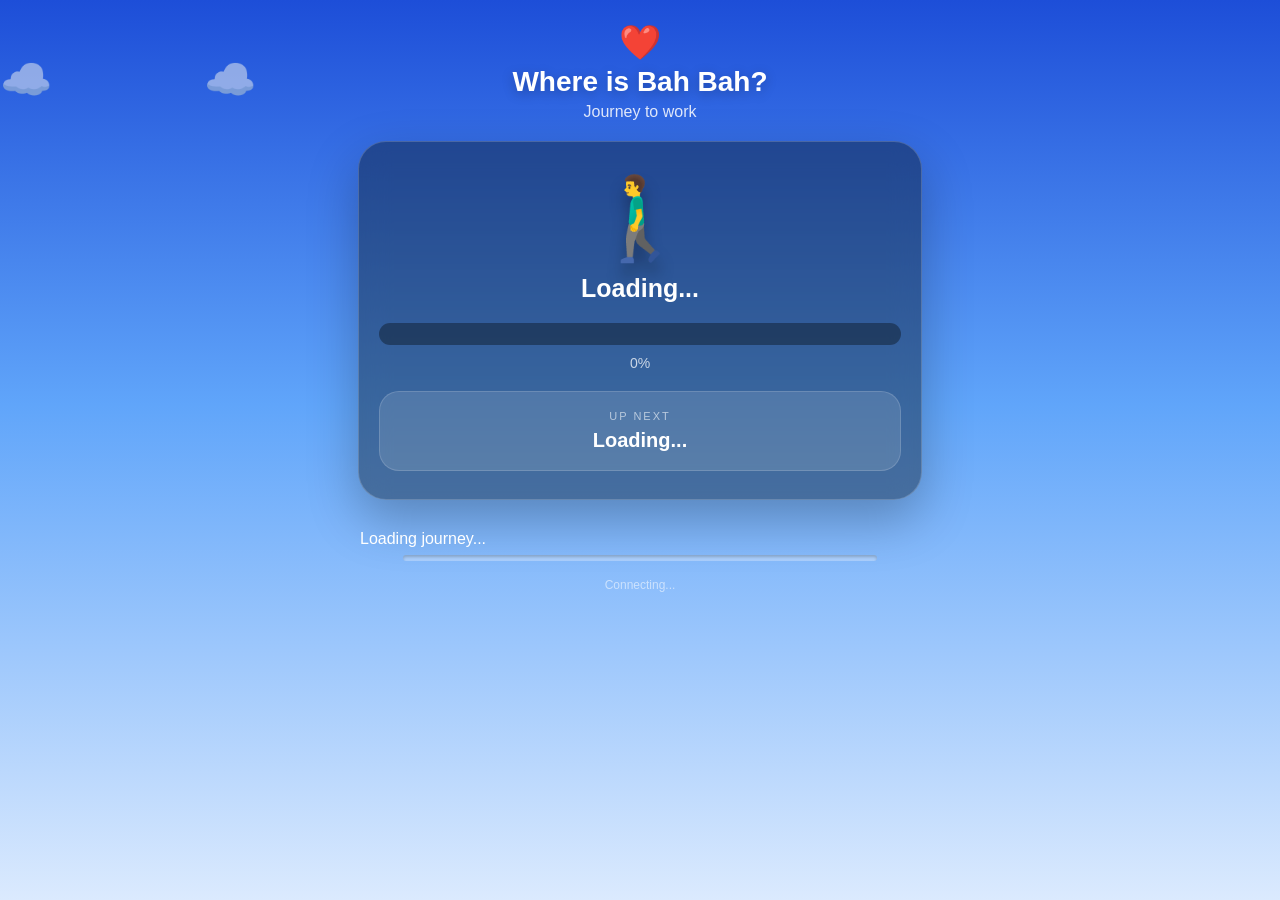
==== Family.html @ a85ae282 "Create Family.html" ====
<!DOCTYPE html>
<html lang="en">

<head>

  <meta charset="UTF-8">

  <meta
    name="viewport"
    content="width=device-width, initial-scale=1.0"
  >

  <meta
    name="theme-color"
    content="#2563eb"
  >

  <title>Where is Bah Bah? ❤️</title>

  <link
    rel="stylesheet"
    href="style.css"
  >

</head>

<body>

<main class="app">

  <header>

    <div class="heart">❤️</div>

    <h1>Where is Bah Bah?</h1>

    <p class="subtitle">
      Journey to work
    </p>

  </header>


  <!-- CURRENT LOCATION -->

  <section class="current">

    <div
      id="currentEmoji"
      class="current-emoji"
    >
      🚶‍♂️
    </div>

    <h2 id="currentTitle">
      Loading...
    </h2>


    <div class="progress-container">

      <div
        id="progressBar"
        class="progress-bar"
      ></div>

    </div>


    <div
      id="progressText"
      class="progress-text"
    >
      0%
    </div>


    <div class="up-next">

      <div class="up-next-label">
        Up next
      </div>

      <div
        id="upNext"
        class="up-next-stage"
      >
        Loading...
      </div>

    </div>

  </section>


  <!-- JOURNEY TIMELINE -->

  <section
    id="journey"
    class="journey"
  >

    <div class="loading">
      Loading journey...
    </div>

  </section>


  <p
    id="status"
    class="updated"
  >
    Connecting...
  </p>


  <p
    id="updated"
    class="updated"
  ></p>

</main>


<script src="config.js"></script>

<script src="family.js"></script>

</body>

</html>
---- style.css ----
* {
box-sizing: border-box;
}

:root {
--blue: #2563eb;
--blue-light: #60a5fa;
--green: #22c55e;
--dark: #07111f;
--card: rgba(255, 255, 255, 0.10);
}

body {
margin: 0;
min-height: 100vh;

font-family:
-apple-system,
BlinkMacSystemFont,
"Segoe UI",
Roboto,
Arial,
sans-serif;

color: white;

background:
linear-gradient(
180deg,
#1d4ed8 0%,
#60a5fa 45%,
#dbeafe 100%
);

overflow-x: hidden;
}

/* --------------------------------
APP
-------------------------------- */

.app {
width: 100%;
max-width: 600px;
min-height: 100vh;

margin: auto;
padding: 22px 18px 40px;

position: relative;
}

/* --------------------------------
SKY
-------------------------------- */

body::before {
content: "☁️ ☁️";

position: fixed;
top: 55px;
left: 0;

width: 100%;

font-size: 42px;
letter-spacing: 70px;

opacity: 0.55;

pointer-events: none;

animation: clouds 25s linear infinite;
}

@keyframes clouds {

from {
transform: translateX(-10%);
}

to {
transform: translateX(10%);
}
}

/* --------------------------------
HEADER
-------------------------------- */

header {
text-align: center;
margin-bottom: 20px;

position: relative;
z-index: 2;
}

.heart {
font-size: 34px;

animation:
heartbeat 1.8s infinite;
}

@keyframes heartbeat {

0%, 100% {
transform: scale(1);
}

10% {
transform: scale(1.12);
}

20% {
transform: scale(1);
}
}

h1 {
margin: 4px 0 0;

font-size: 28px;
font-weight: 800;

text-shadow:
0 3px 12px rgba(0,0,0,.25);
}

.subtitle {
margin: 5px 0 0;

color: rgba(255,255,255,.85);
}

/* --------------------------------
CURRENT JOURNEY CARD
-------------------------------- */

.current {
position: relative;
z-index: 2;

padding: 28px 20px;

text-align: center;

border-radius: 28px;

background: rgba(7,17,31,.42);

backdrop-filter: blur(15px);

box-shadow:
0 20px 50px rgba(0,0,0,.25);

border:
1px solid rgba(255,255,255,.18);
}

/* --------------------------------
TRANSPORT CHARACTER
-------------------------------- */

.current-emoji {
font-size: 82px;

display: inline-block;

filter:
drop-shadow(0 14px 8px rgba(0,0,0,.3));

animation:
vehicleFloat 2.2s ease-in-out infinite;
}

@keyframes vehicleFloat {

0%, 100% {
transform:
translateY(0)
rotate(-1deg);
}

50% {
transform:
translateY(-12px)
rotate(1deg);
}
}

.current h2 {
margin: 8px 0 20px;

font-size: 25px;
font-weight: 800;
}

/* --------------------------------
PROGRESS
-------------------------------- */

.progress-container {

height: 22px;

width: 100%;

padding: 3px;

background:
rgba(0,0,0,.35);

border-radius: 999px;

overflow: hidden;
}

.progress-bar {

height: 100%;

width: 0%;

border-radius: 999px;

background:
linear-gradient(
90deg,
#22c55e,
#86efac,
#38bdf8
);

box-shadow:
0 0 14px rgba(34,197,94,.65);

transition:
width 0.8s cubic-bezier(.2,.8,.2,1);

position: relative;
}

.progress-bar::after {

content: "";

position: absolute;

top: 0;
left: -100%;

width: 100%;
height: 100%;

background:
linear-gradient(
90deg,
transparent,
rgba(255,255,255,.65),
transparent
);

animation:
progressShine 2s infinite;
}

@keyframes progressShine {

from {
left: -100%;
}

to {
left: 100%;
}
}

.progress-text {

margin-top: 10px;

font-size: 14px;

color: rgba(255,255,255,.75);
}

/* --------------------------------
JOURNEY TRACK
-------------------------------- */

.journey {

display: flex;

align-items: flex-start;

justify-content: space-between;

margin: 30px 0;

padding: 0 2px;

position: relative;

z-index: 2;
}

/* horizontal track */

.journey::before {

content: "";

position: absolute;

top: 25px;

left: 8%;

right: 8%;

height: 6px;

border-radius: 10px;

background:
rgba(255,255,255,.30);

box-shadow:
inset 0 2px 3px rgba(0,0,0,.2);
}

/* --------------------------------
STAGE
-------------------------------- */

.stage {

flex: 1;

position: relative;

text-align: center;

z-index: 2;
}

.stage-icon {

width: 50px;
height: 50px;

margin: auto;

display: flex;

align-items: center;
justify-content: center;

border-radius: 50%;

font-size: 23px;

background:
rgba(7,17,31,.65);

border:
3px solid rgba(255,255,255,.35);

box-shadow:
0 7px 14px rgba(0,0,0,.25);

transition:
all .4s ease;
}

/* completed */

.stage.completed .stage-icon {

background:
linear-gradient(
145deg,
#16a34a,
#22c55e
);

border-color:
#bbf7d0;

transform:
translateY(-2px);

box-shadow:
0 0 18px rgba(34,197,94,.5);
}

/* current */

.stage.current .stage-icon {

background:
linear-gradient(
145deg,
#2563eb,
#60a5fa
);

border-color:
white;

transform:
scale(1.22)
translateY(-4px);

box-shadow:
0 0 25px rgba(96,165,250,.85);
}

/* labels */

.stage-label {

margin-top: 10px;

font-size: 9px;

line-height: 1.15;

color:
rgba(255,255,255,.65);
}

.stage.current .stage-label {

color: white;

font-weight: 800;
}

/* --------------------------------
UP NEXT
-------------------------------- */

.up-next {

margin-top: 20px;

padding: 18px;

border-radius: 20px;

background:
rgba(255,255,255,.12);

border:
1px solid rgba(255,255,255,.15);

text-align: center;
}

.up-next-label {

text-transform: uppercase;

font-size: 11px;

letter-spacing: 2px;

color:
rgba(255,255,255,.6);
}

.up-next-stage {

margin-top: 7px;

font-size: 20px;

font-weight: 700;
}

/* --------------------------------
NEXT BUTTON
-------------------------------- */

.next-button {

display: block;

width: 100%;

max-width: 350px;

margin:
25px auto 0;

padding: 18px;

border: none;

border-radius: 18px;

background:
linear-gradient(
135deg,
#f97316,
#ef4444
);

color: white;

font-size: 19px;

font-weight: 800;

letter-spacing: .5px;

cursor: pointer;

box-shadow:
0 12px 25px rgba(239,68,68,.35);

transition:
transform .15s,
box-shadow .15s;
}

.next-button:hover {

transform:
translateY(-3px);

box-shadow:
0 16px 30px rgba(239,68,68,.45);
}

.next-button:active {

transform:
scale(.97);
}

.next-button:disabled {

background:
linear-gradient(
135deg,
#16a34a,
#22c55e
);

box-shadow:
0 10px 25px rgba(34,197,94,.35);

cursor: default;
}

/* --------------------------------
UPDATED
-------------------------------- */

.updated {

text-align: center;

margin-top: 16px;

font-size: 12px;

color:
rgba(255,255,255,.55);
}

/* --------------------------------
ARRIVED
-------------------------------- */

.arrived {

animation:
celebration .8s ease;
}

@keyframes celebration {

0% {
transform: scale(.8);
opacity: 0;
}

70% {
transform: scale(1.08);
}

100% {
transform: scale(1);
opacity: 1;
}
}

/* --------------------------------
MOBILE
-------------------------------- */

@media (max-width: 420px) {

.app {
padding:
18px 10px 35px;
}

h1 {
font-size: 25px;
}

.stage-icon {

width: 43px;
height: 43px;

font-size: 20px;
}

.stage-label {
font-size: 8px;
}

.current-emoji {
font-size: 70px;
}
}
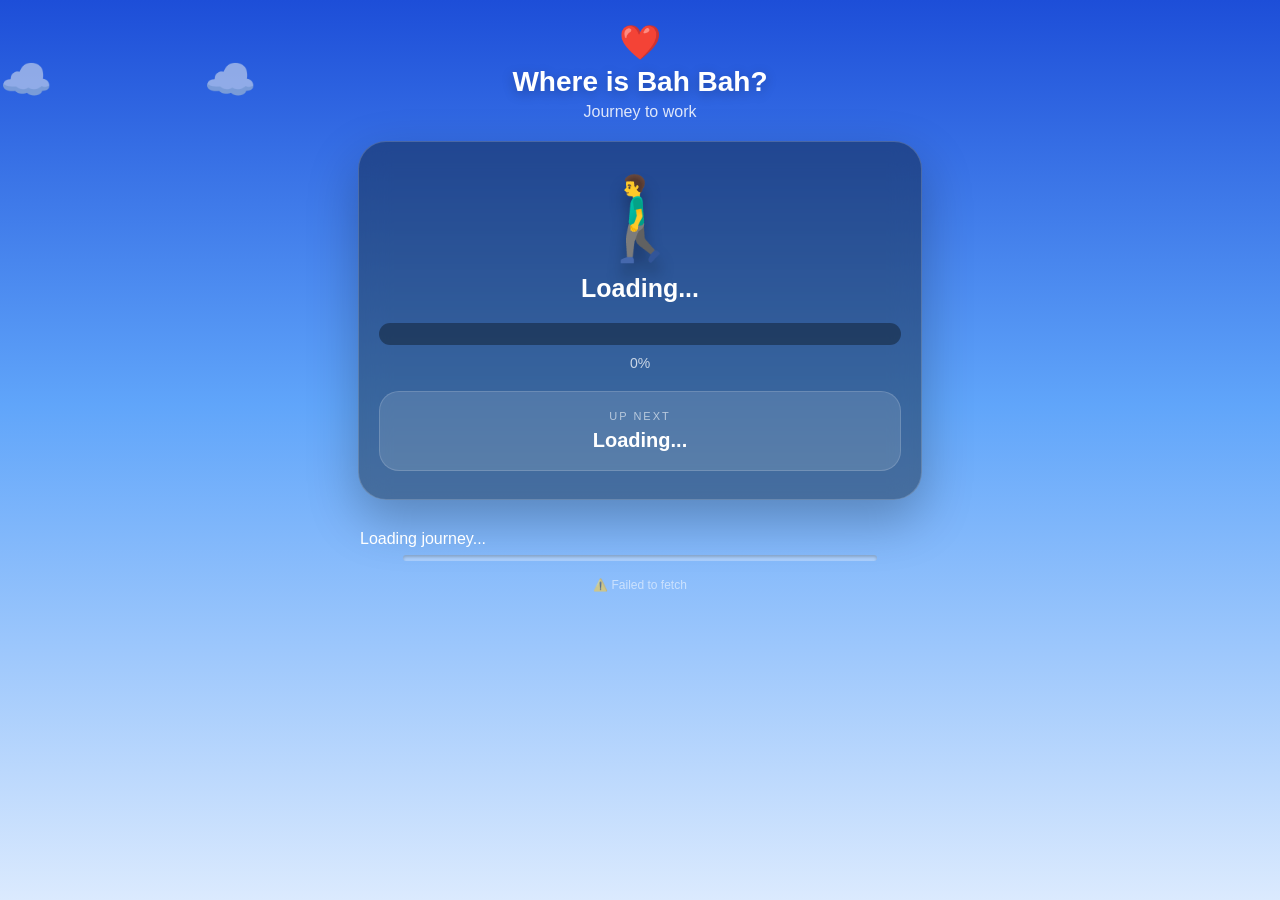
==== commit fbeb77eb: "Update Family.html" ====
--- a/Family.html
+++ b/Family.html
@@ -125,7 +125,7 @@
 
 <script src="config.js"></script>
 
-<script src="family.js"></script>
+<script src="Family.js"></script>
 
 </body>
 
